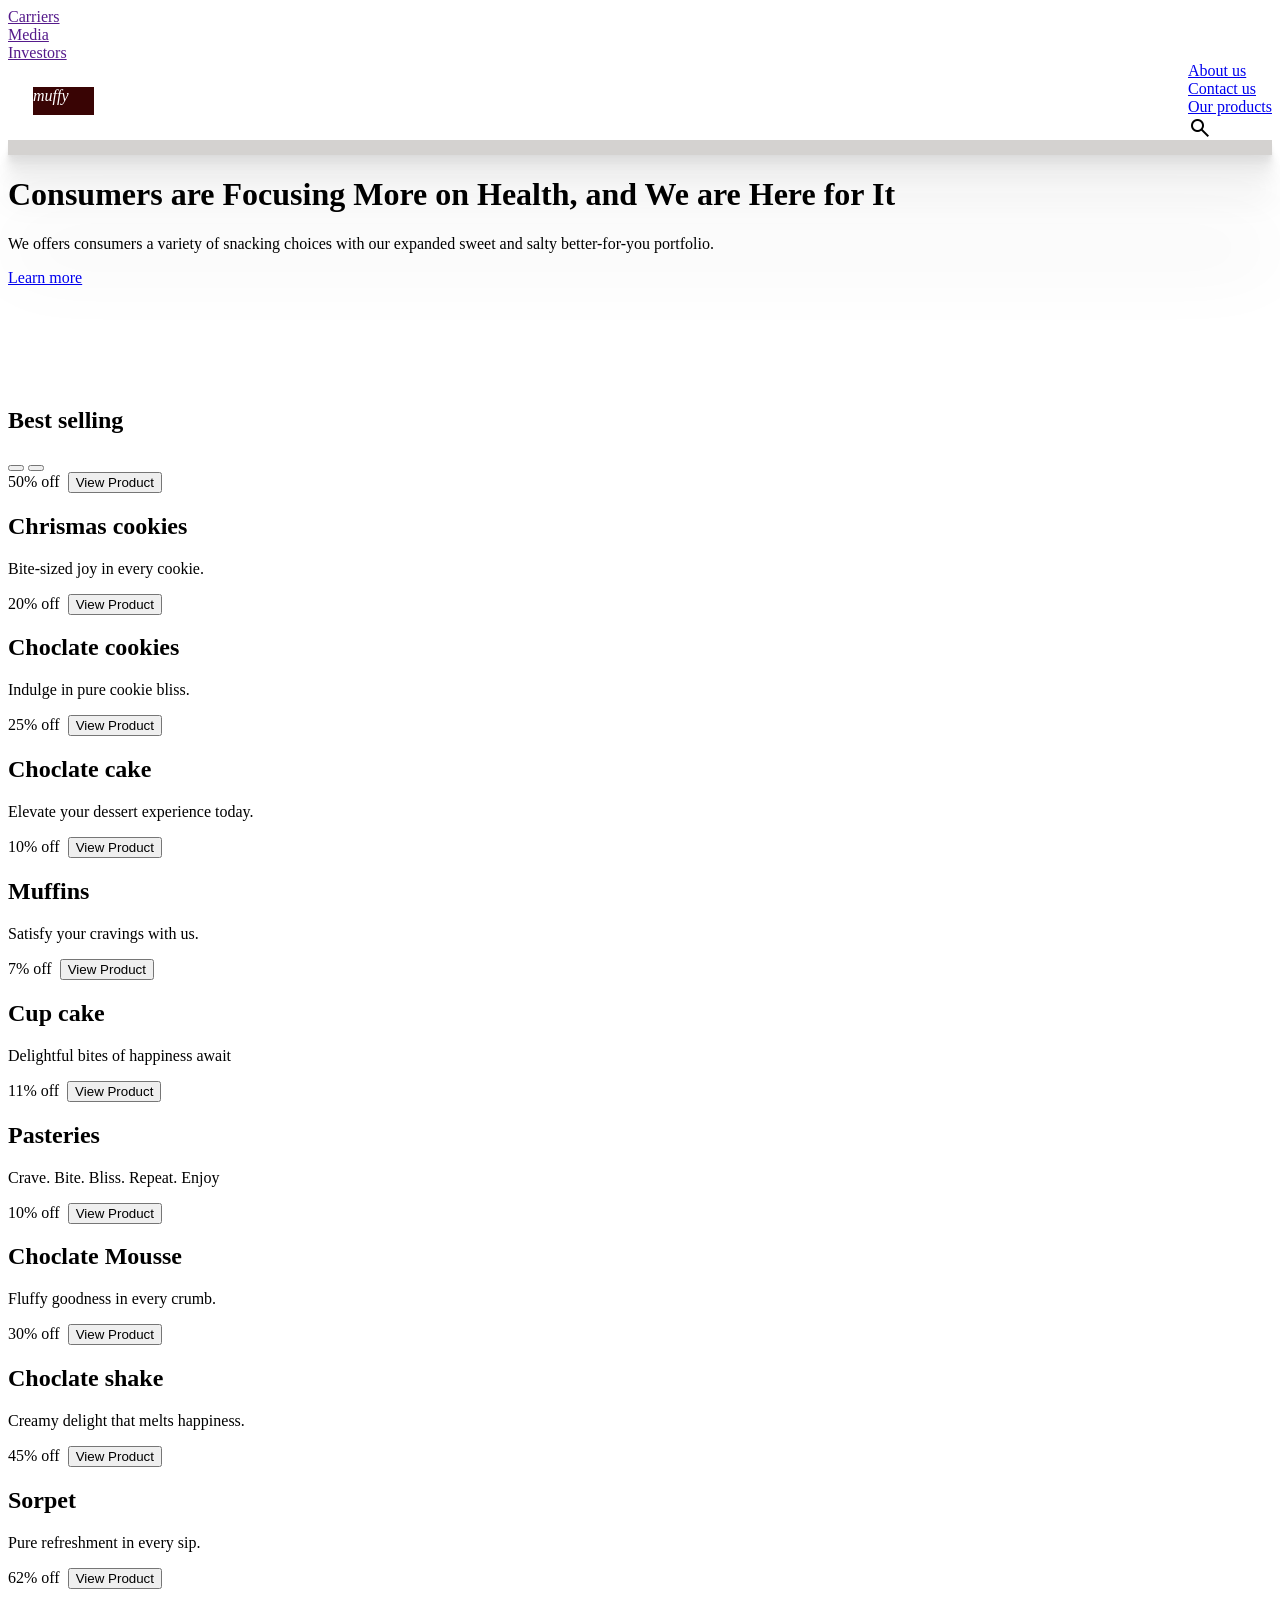
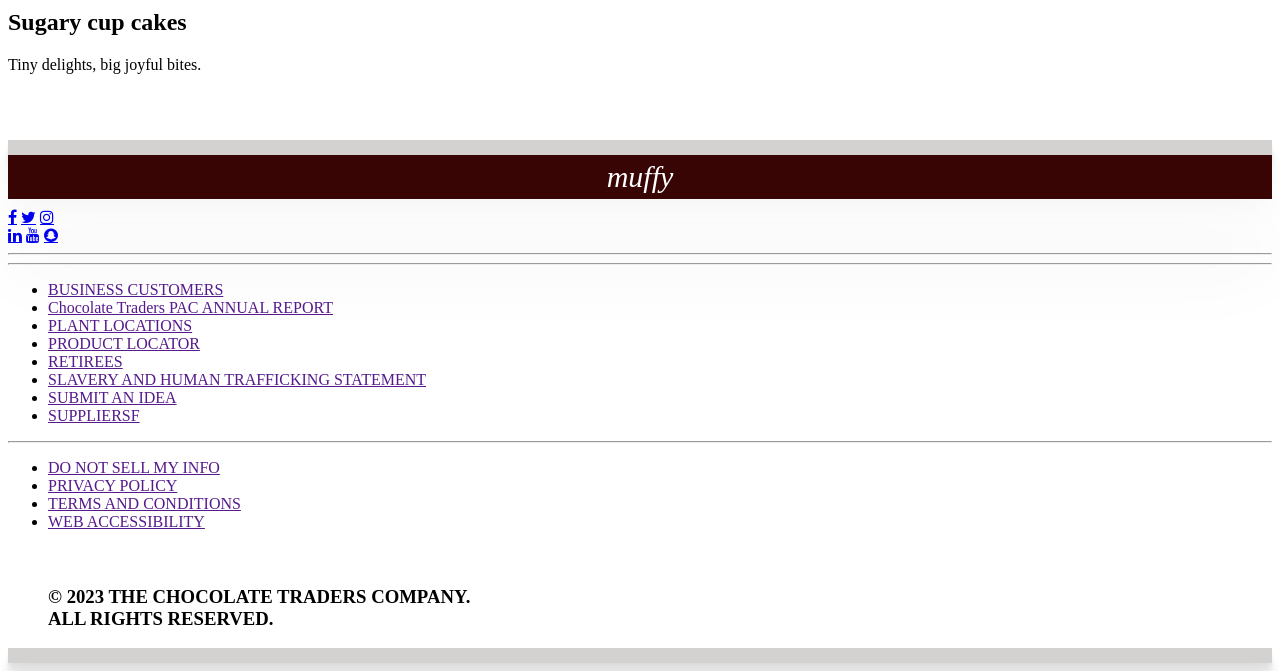
==== index.html @ 705ee515 "Rebrand website to Muffy, add cupcake favicon, and update README.md" ====
<html lang="en"><head>
    <meta charset="UTF-8">
    <meta name="viewport" content="width=device-width, initial-scale=1.0">
    <title>muffy</title>
    <link rel="icon" type="image/png" href="cupcake.png">
    <link rel="stylesheet" href="index.css">
    <link rel="stylesheet" href="https://fonts.googleapis.com/css2?family=Material+Symbols+Outlined:opsz,wght,FILL,GRAD@24,400,0,0">
    <link rel="stylesheet" href="https://cdnjs.cloudflare.com/ajax/libs/font-awesome/4.7.0/css/font-awesome.min.css">
    <link rel="preconnect" href="https://fonts.googleapis.com">
<link rel="preconnect" href="https://fonts.gstatic.com" crossorigin="">
<link href="https://fonts.googleapis.com/css2?family=Open+Sans:ital,wght@1,700&amp;display=swap" rel="stylesheet">
</head>


<body>

    <div class="nav">
        <div class="nav_bar ">
            <div class="push"><a href="">Carriers</a></div>
            <div><a href="">Media</a></div>
            <div style="margin-right: 25px;"><a href="">Investors</a></div>
        </div>
        <div class=" nav_bar mobo" style="  display: flex;
        justify-content: space-between;">
            <div class="logo" style="font-style: italic; margin: 25px; background-color: #390404; color: white;">
                <a href="javascript: moboMenuToggle();" style="color: white; text-align: center; margin-right: 25px; text-decoration: none;">muffy</a></div>
                <div class="mobo-hidden">
                    
            <div class="push_nav_2" style=" margin-left: auto; padding: 0px;  ">
                <div class="nav-items push"><a href="about.html">About us</a></div>
                <div class="nav-items"><a href="contact.html">Contact us</a></div>
                <div class="nav-items"><a href="p.html">Our products</a></div>
                <div class="icon_search nav-items"><span class="material-symbols-outlined">
                        search
                    </span></div>
            </div>
        </div>
        </div>
        <div style="background-color: #d4d2d0; height: 15px; box-shadow:   0 2.8px 2.2px rgba(0, 0, 0, 0.034),
            0 6.7px 5.3px rgba(0, 0, 0, 0.048),
            0 12.5px 10px rgba(0, 0, 0, 0.06),
            0 22.3px 17.9px rgba(0, 0, 0, 0.072),
            0 41.8px 33.4px rgba(0, 0, 0, 0.086),
            0 100px 80px rgba(0, 0, 0, 0.12); ">
        </div>
    </div>

    <div class="hero_section">
        <div class="hero_text">
            <h1>
                Consumers are Focusing More on Health, and We are Here for It  </h1>
            <p>
                We offers consumers a variety of snacking choices with our expanded sweet and salty better-for-you portfolio&ZeroWidthSpace;.
            </p>
            <a href="#target">Learn more</a>
        </div>
        <div class="hero_img">

        </div>
    </div>

    <section class="product" id="product" style="padding-top: 50px;"> 
        <h2 class="product-category" id="target" style="padding-top: 50px;">Best selling</h2>
        <button class="pre-btn"><img src="/image/arrow.png" alt=""></button>
        <button class="nxt-btn"><img src="/image/arrow.png" alt=""></button>
        <div class="product-container" style="overflow-y: hidden; margin-bottom: 10px;">
            <div class="product-card">
                <div class="product-image">
                    <span class="discount-tag">50% off</span>
                    <img src="https://plus.unsplash.com/premium_photo-1669876530849-eb0337f52899?w=500&amp;auto=format&amp;fit=crop&amp;q=60&amp;ixlib=rb-4.0.3&amp;ixid=M3wxMjA3fDB8MHxzZWFyY2h8OXx8Y2hvY2xhdGV8ZW58MHwwfDB8fHww" class="product-thumb" alt="">
                    <a href="buy_product.html"><button class="card-btn">View Product</button></a>
                </div>
                <div class="product-info">
                    <h2 class="product-brand">Chrismas cookies</h2>
                    <p class="product-short-description">Bite-sized joy in every cookie.</p>

                </div>
            </div>
            <div class="product-card">
                <div class="product-image">
                    <span class="discount-tag">20% off</span>
                    <img src="https://images.unsplash.com/photo-1582385760710-4300982782c1?w=500&amp;auto=format&amp;fit=crop&amp;q=60&amp;ixlib=rb-4.0.3&amp;ixid=M3wxMjA3fDB8MHxzZWFyY2h8OHx8Y2hvY2xhdGV8ZW58MHwwfDB8fHww" class="product-thumb" alt="">
                    <a href="buy_product.html"><button class="card-btn">View Product</button></a>
                </div>
                <div class="product-info">
                    <h2 class="product-brand">Choclate cookies</h2>
                    <p class="product-short-description">Indulge in pure cookie bliss.</p>

                </div>
            </div>
            <div class="product-card">
                <div class="product-image">
                    <span class="discount-tag">25% off</span>
                    <img src="https://images.unsplash.com/photo-1586985289906-406988974504?w=500&amp;auto=format&amp;fit=crop&amp;q=60&amp;ixlib=rb-4.0.3&amp;ixid=M3wxMjA3fDB8MHxzZWFyY2h8Mjd8fGNob2NsYXRlfGVufDB8MHwwfHx8MA%3D%3D" class="product-thumb" alt="">
                    <a href="buy_product.html"><button class="card-btn">View Product</button></a>
                </div>
                <div class="product-info">
                    <h2 class="product-brand">Choclate cake</h2>
                    <p class="product-short-description">Elevate your dessert experience today.</p>

                </div>
            </div>
            <div class="product-card">
                <div class="product-image">
                    <span class="discount-tag">10% off</span>
                    <img src="https://plus.unsplash.com/premium_photo-1669452304922-51c0c538134b?w=500&amp;auto=format&amp;fit=crop&amp;q=60&amp;ixlib=rb-4.0.3&amp;ixid=M3wxMjA3fDB8MHxzZWFyY2h8Mjl8fGNob2NsYXRlfGVufDB8MHwwfHx8MA%3D%3D" class="product-thumb" alt="">
                    <a href="buy_product.html"><button class="card-btn">View Product</button></a>
                </div>
                <div class="product-info">
                    <h2 class="product-brand">Muffins</h2>
                    <p class="product-short-description">Satisfy your cravings with us.</p>

                </div>
            </div>
            <div class="product-card">
                <div class="product-image">
                    <span class="discount-tag">7% off</span>
                    <img src="https://images.unsplash.com/photo-1487124504955-e42a39e11aaf?w=500&amp;auto=format&amp;fit=crop&amp;q=60&amp;ixlib=rb-4.0.3&amp;ixid=M3wxMjA3fDB8MHxzZWFyY2h8MzZ8fGNob2NsYXRlfGVufDB8MHwwfHx8MA%3D%3D" class="product-thumb" alt="">
                    <a href="buy_product.html"><button class="card-btn">View Product</button></a>
                </div>
                <div class="product-info">
                    <h2 class="product-brand">Cup cake</h2>
                    <p class="product-short-description">Delightful bites of happiness await</p>

                </div>
            </div>
            <div class="product-card">
                <div class="product-image">
                    <span class="discount-tag">11% off</span>
                    <img src="https://plus.unsplash.com/premium_photo-1675283825474-390ea83c0703?w=500&amp;auto=format&amp;fit=crop&amp;q=60&amp;ixlib=rb-4.0.3&amp;ixid=M3wxMjA3fDB8MHxzZWFyY2h8NTN8fGNob2NsYXRlfGVufDB8MHwwfHx8MA%3D%3D" class="product-thumb" alt="">
                    <a href="buy_product.html"><button class="card-btn">View Product</button></a>
                </div>
                <div class="product-info">
                    <h2 class="product-brand">Pasteries</h2>
                    <p class="product-short-description">Crave. Bite. Bliss. Repeat. Enjoy</p>

                </div>
            </div>
            <div class="product-card">
                <div class="product-image">
                    <span class="discount-tag">10% off</span>
                    <img src="https://plus.unsplash.com/premium_photo-1674176787489-1421ce51a707?w=500&amp;auto=format&amp;fit=crop&amp;q=60&amp;ixlib=rb-4.0.3&amp;ixid=M3wxMjA3fDB8MHxzZWFyY2h8NjB8fGNob2NsYXRlfGVufDB8MHwwfHx8MA%3D%3D" class="product-thumb" alt="">
                    <a href="buy_product.html"><button class="card-btn">View Product</button></a>
                </div>
                <div class="product-info">
                    <h2 class="product-brand">Choclate Mousse</h2>
                    <p class="product-short-description">Fluffy goodness in every crumb.</p>

                </div>
            </div>
            <div class="product-card">
                <div class="product-image">
                    <span class="discount-tag">30% off</span>
                    <img src="https://images.unsplash.com/photo-1586195831800-24f14c992cea?w=500&amp;auto=format&amp;fit=crop&amp;q=60&amp;ixlib=rb-4.0.3&amp;ixid=M3wxMjA3fDB8MHxzZWFyY2h8MjB8fGNob2NsYXRlfGVufDB8MHwwfHx8MA%3D%3D" class="product-thumb" alt="">
                    <a href="buy_product.html"><button class="card-btn">View Product</button></a>
                </div>
                <div class="product-info">
                    <h2 class="product-brand">Choclate shake</h2>
                    <p class="product-short-description">Creamy delight that melts happiness.</p>

                </div>
            </div>
            <div class="product-card">
                <div class="product-image">
                    <span class="discount-tag">45% off</span>
                    <img src="https://images.unsplash.com/photo-1579246135369-ca8435a5cada?w=500&amp;auto=format&amp;fit=crop&amp;q=60&amp;ixlib=rb-4.0.3&amp;ixid=M3wxMjA3fDB8MHxzZWFyY2h8MjJ8fGNob2NsYXRlfGVufDB8MHwwfHx8MA%3D%3D" class="product-thumb" alt="">
                    <a href="buy_product.html"><button class="card-btn">View Product</button></a>
                </div>
                <div class="product-info">
                    <h2 class="product-brand">Sorpet</h2>
                    <p class="product-short-description">Pure refreshment in every sip.</p>

                </div>
            </div>
            <div class="product-card">
                <div class="product-image">
                    <span class="discount-tag">62% off</span>
                    <img src="https://images.unsplash.com/photo-1559651598-9892d35c624a?w=500&amp;auto=format&amp;fit=crop&amp;q=60&amp;ixlib=rb-4.0.3&amp;ixid=M3wxMjA3fDB8MHxzZWFyY2h8Nnx8Y2hvY2xhdGV8ZW58MHwwfDB8fHww" class="product-thumb" alt="">
                    <a href="buy_product.html"><button class="card-btn">View Product</button></a>
                </div>
                <div class="product-info">
                    <h2 class="product-brand">Sugary cup cakes</h2>
                    <p class="product-short-description">Tiny delights, big joyful bites.</p>

                </div>
            </div>
        </div>
      </section>

      <div class="container" style="margin-top: 50px;"></div> 


      <div style="background-color: #d4d2d0; height: 15px; box-shadow:   0 2.8px 2.2px rgba(0, 0, 0, 0.034),
      0 6.7px 5.3px rgba(0, 0, 0, 0.048),
      0 12.5px 10px rgba(0, 0, 0, 0.06),
      0 22.3px 17.9px rgba(0, 0, 0, 0.072),
      0 41.8px 33.4px rgba(0, 0, 0, 0.086),
      0 100px 80px rgba(0, 0, 0, 0.12); ">
      </div>

    <div class="foot_bar">
        <div class="foot_bar1">
            <div style="font-size: 30px; font-style: italic; padding: 5px; background-color: #390404; margin-bottom: 10px; color: white; text-align: center;">
                muffy</div>
            <a href="#" class="fa fa-facebook"></a>
            <a href="#" class="fa fa-twitter"></a>
            <a href="#" class="fa fa-instagram"></a>
            <br>
            <a href="#" class="fa fa-linkedin"></a>
            <a href="#" class="fa fa-youtube"></a>
            <a href="#" class="fa fa-snapchat"></a>
        </div>
        <hr class="one_hr">
        <hr class="two_hr">
        <div class="foot_bar2">
            <ul>
                <li><a href="">BUSINESS CUSTOMERS</a></li>
                <li><a href="">Chocolate Traders PAC ANNUAL REPORT</a></li>
                <li><a href="">PLANT LOCATIONS</a></li>
                <li><a href="">PRODUCT LOCATOR</a></li>
                <li><a href="">RETIREES</a></li>
                <li><a href="">SLAVERY AND HUMAN TRAFFICKING STATEMENT</a></li>
                <li><a href="">SUBMIT AN IDEA</a></li>
                <li><a href="">SUPPLIERSF</a></li>
            </ul>
            
        </div>
        <hr class="two_hr">
        <div class="foot_bar3">
            <ul>
            <li><a href="">DO NOT SELL MY INFO </a></li>
                <li><a href="">PRIVACY POLICY </a></li>
                <li><a href="">TERMS AND CONDITIONS</a></li>
                 <li><a href="">WEB ACCESSIBILITY</a></li>
                 <br>
                 <br>
            <h3> © 2023 THE CHOCOLATE TRADERS COMPANY.
             <br> ALL RIGHTS RESERVED.</h3>
                </ul>
           
        </div>
    </div>

    <div style="background-color: #d4d2d0; height: 15px; box-shadow:   0 2.8px 2.2px rgba(0, 0, 0, 0.034),
    0 6.7px 5.3px rgba(0, 0, 0, 0.048),
    0 12.5px 10px rgba(0, 0, 0, 0.06),
    0 22.3px 17.9px rgba(0, 0, 0, 0.072),
    0 41.8px 33.4px rgba(0, 0, 0, 0.086),
    0 100px 80px rgba(0, 0, 0, 0.12); ">
    </div>




<script>
function moboMenuToggle() {
    var hiddenNav = document.querySelector('.mobo-hidden');
    if (hiddenNav.classList.contains('open')) {
        hiddenNav.classList.remove('open');
    } else {
        hiddenNav.classList.add('open');
    }
}
</script>

</body></html>
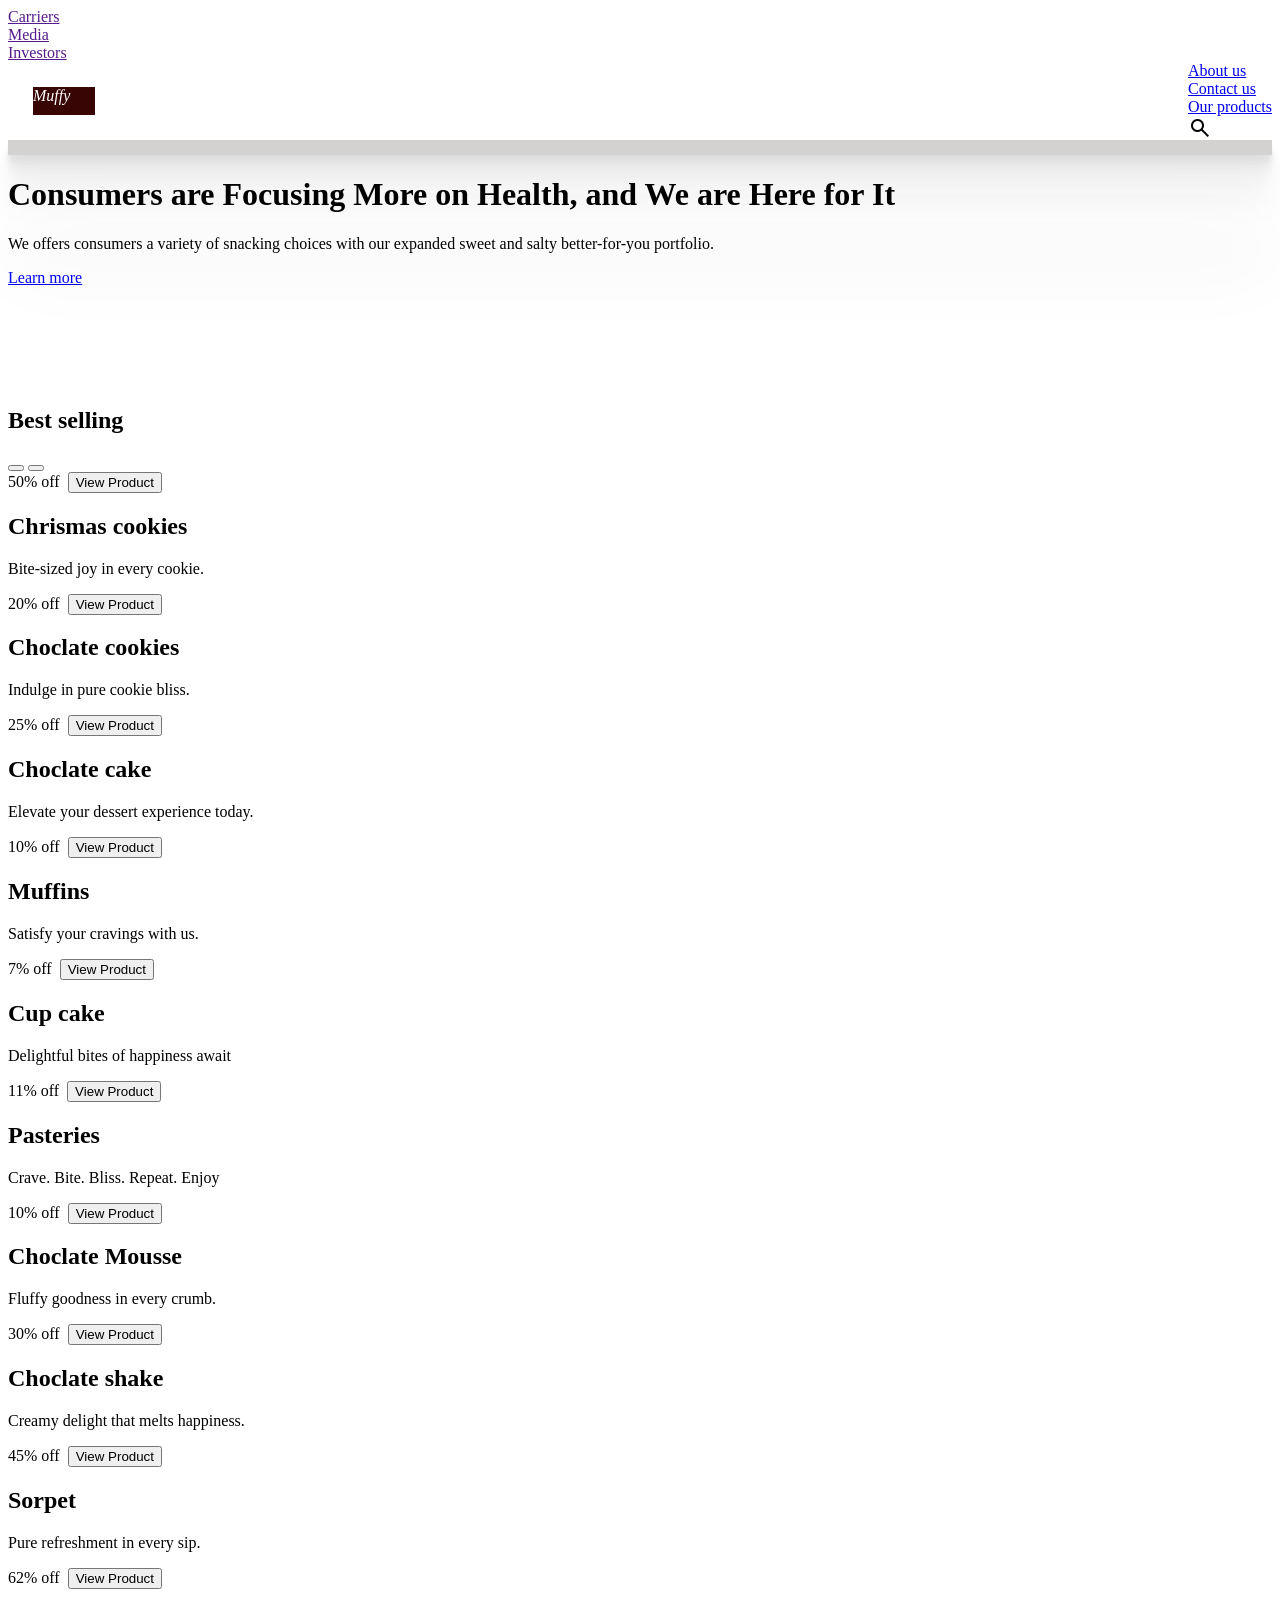
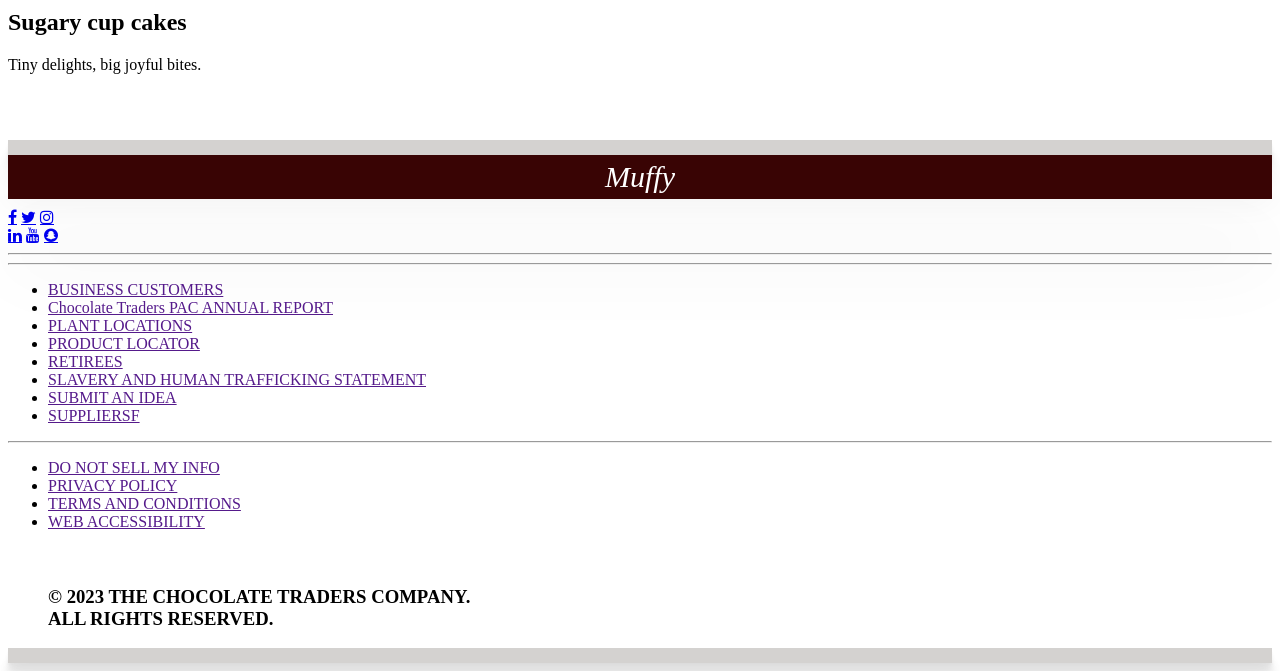
==== commit b927623d: "Change name from muffy to Muffy, remove emojis from README, and add cupcake image to README title" ====
--- a/index.html
+++ b/index.html
@@ -1,7 +1,7 @@
 <html lang="en"><head>
     <meta charset="UTF-8">
     <meta name="viewport" content="width=device-width, initial-scale=1.0">
-    <title>muffy</title>
+    <title>Muffy</title>
     <link rel="icon" type="image/png" href="cupcake.png">
     <link rel="stylesheet" href="index.css">
     <link rel="stylesheet" href="https://fonts.googleapis.com/css2?family=Material+Symbols+Outlined:opsz,wght,FILL,GRAD@24,400,0,0">
@@ -23,7 +23,7 @@
         <div class=" nav_bar mobo" style="  display: flex;
         justify-content: space-between;">
             <div class="logo" style="font-style: italic; margin: 25px; background-color: #390404; color: white;">
-                <a href="javascript: moboMenuToggle();" style="color: white; text-align: center; margin-right: 25px; text-decoration: none;">muffy</a></div>
+                <a href="javascript: moboMenuToggle();" style="color: white; text-align: center; margin-right: 25px; text-decoration: none;">Muffy</a></div>
                 <div class="mobo-hidden">
                     
             <div class="push_nav_2" style=" margin-left: auto; padding: 0px;  ">
@@ -201,7 +201,7 @@
     <div class="foot_bar">
         <div class="foot_bar1">
             <div style="font-size: 30px; font-style: italic; padding: 5px; background-color: #390404; margin-bottom: 10px; color: white; text-align: center;">
-                muffy</div>
+                Muffy</div>
             <a href="#" class="fa fa-facebook"></a>
             <a href="#" class="fa fa-twitter"></a>
             <a href="#" class="fa fa-instagram"></a>
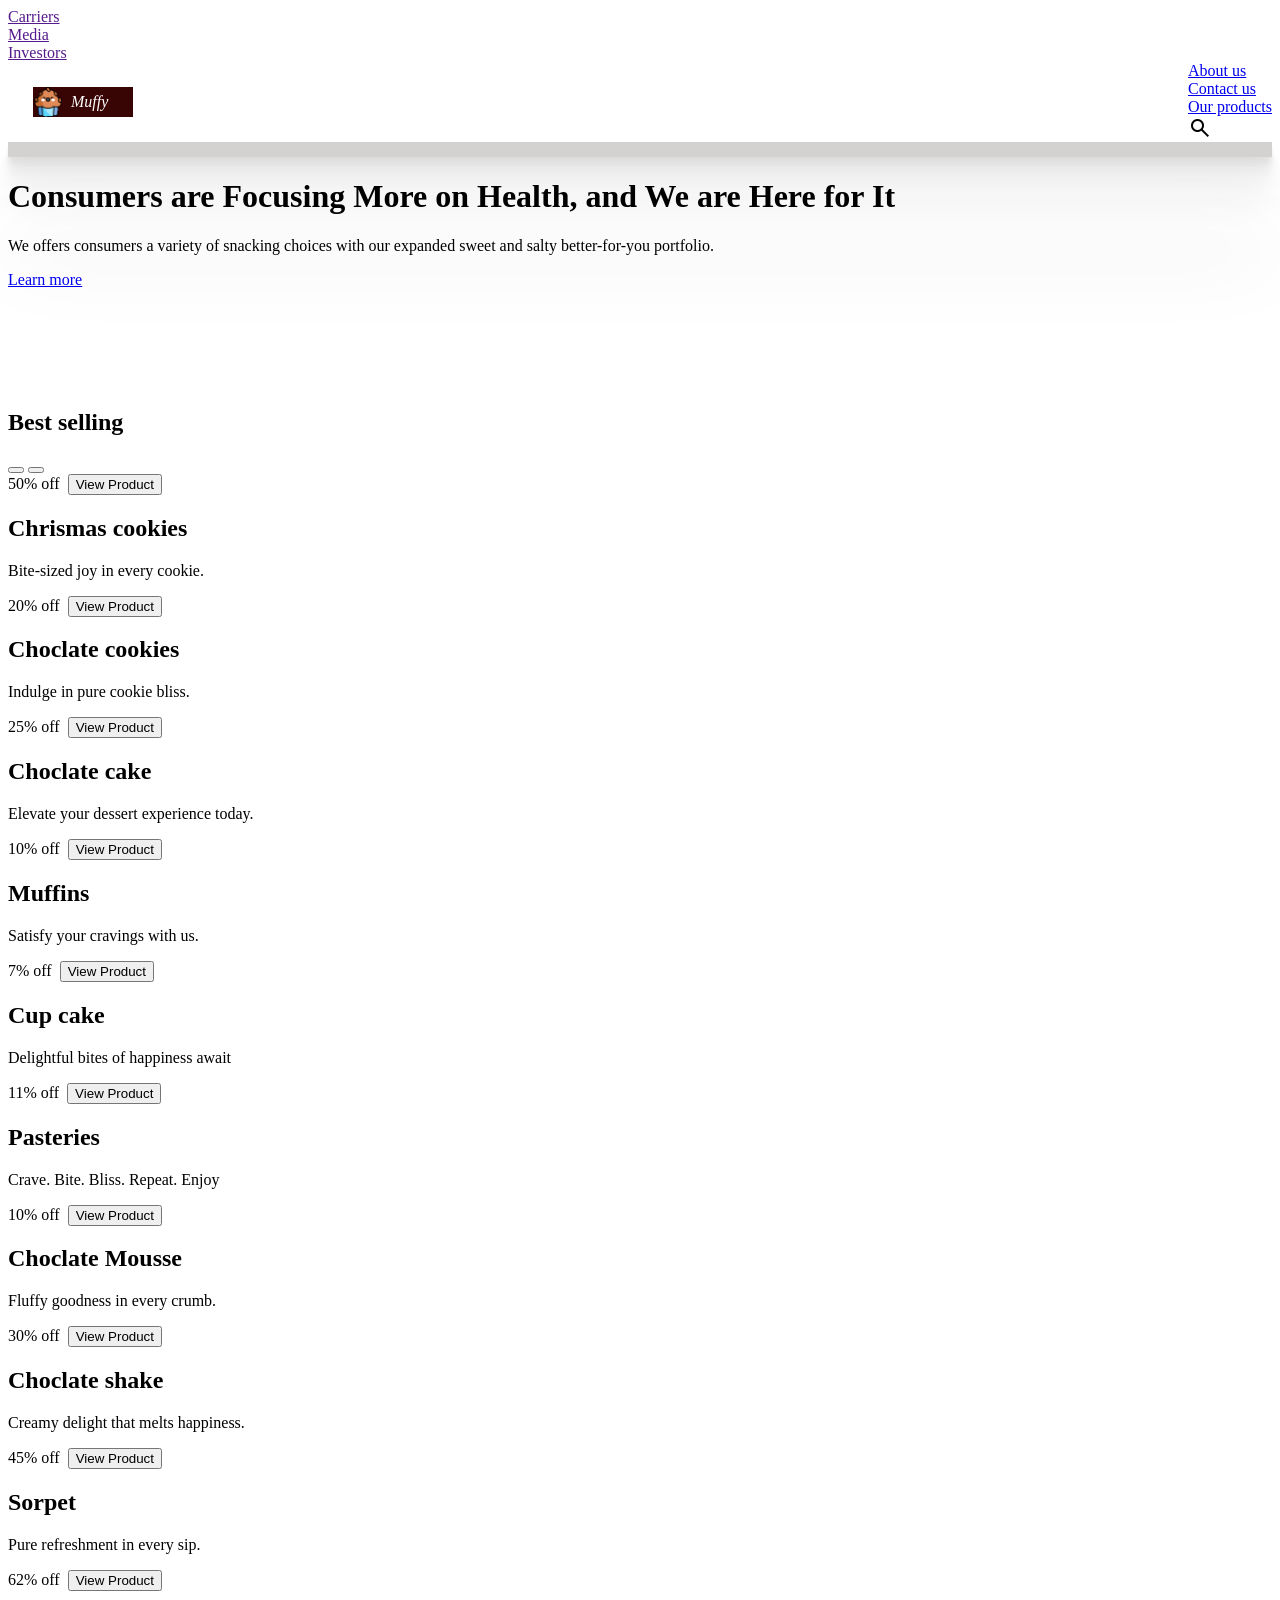
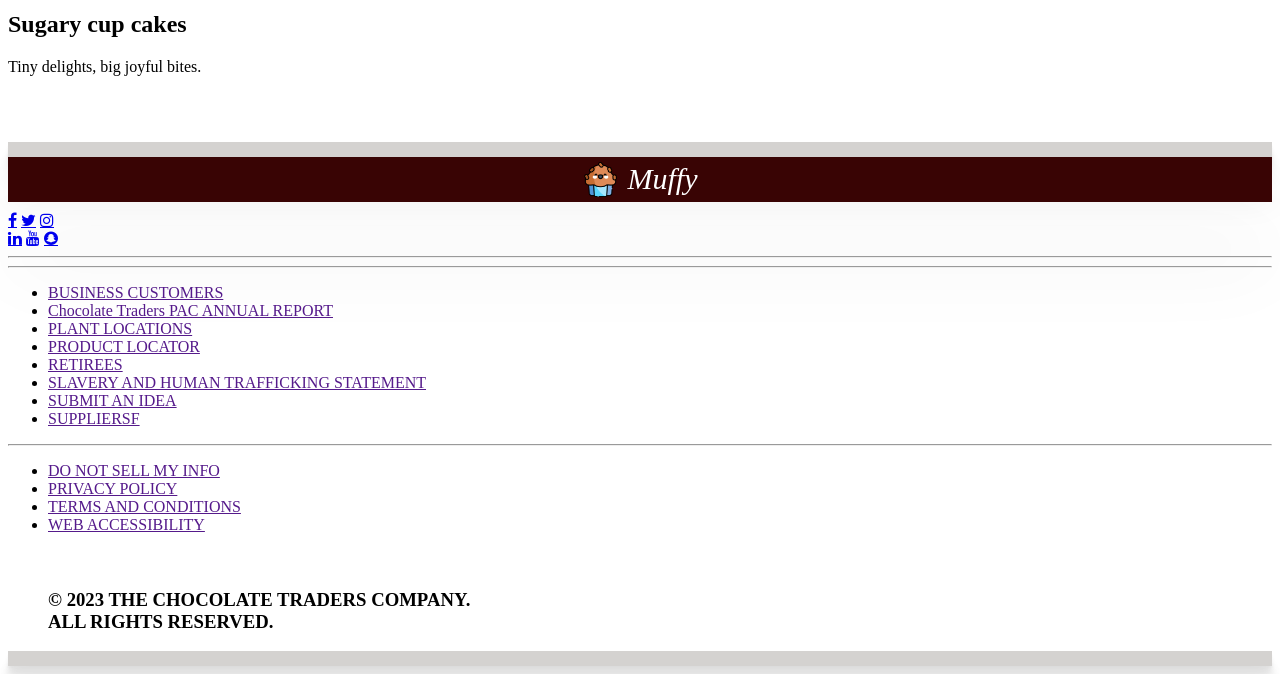
==== commit 07607cea: "Add cupcake image logo next to Muffy title in navbar and footer" ====
--- a/index.html
+++ b/index.html
@@ -23,7 +23,8 @@
         <div class=" nav_bar mobo" style="  display: flex;
         justify-content: space-between;">
             <div class="logo" style="font-style: italic; margin: 25px; background-color: #390404; color: white;">
-                <a href="javascript: moboMenuToggle();" style="color: white; text-align: center; margin-right: 25px; text-decoration: none;">Muffy</a></div>
+                <a href="javascript: moboMenuToggle();" style="color: white; text-align: center; margin-right: 25px; text-decoration: none; display: inline-flex; align-items: center; gap: 8px;">
+                    <img src="cupcake.png" alt="Muffy Logo" style="height: 30px; width: 30px; vertical-align: middle;">Muffy</a></div>
                 <div class="mobo-hidden">
                     
             <div class="push_nav_2" style=" margin-left: auto; padding: 0px;  ">
@@ -200,8 +201,8 @@
 
     <div class="foot_bar">
         <div class="foot_bar1">
-            <div style="font-size: 30px; font-style: italic; padding: 5px; background-color: #390404; margin-bottom: 10px; color: white; text-align: center;">
-                Muffy</div>
+            <div style="font-size: 30px; font-style: italic; padding: 5px; background-color: #390404; margin-bottom: 10px; color: white; text-align: center; display: flex; align-items: center; justify-content: center; gap: 10px;">
+                <img src="cupcake.png" alt="Muffy Logo" style="height: 35px; width: 35px; vertical-align: middle;">Muffy</div>
             <a href="#" class="fa fa-facebook"></a>
             <a href="#" class="fa fa-twitter"></a>
             <a href="#" class="fa fa-instagram"></a>
